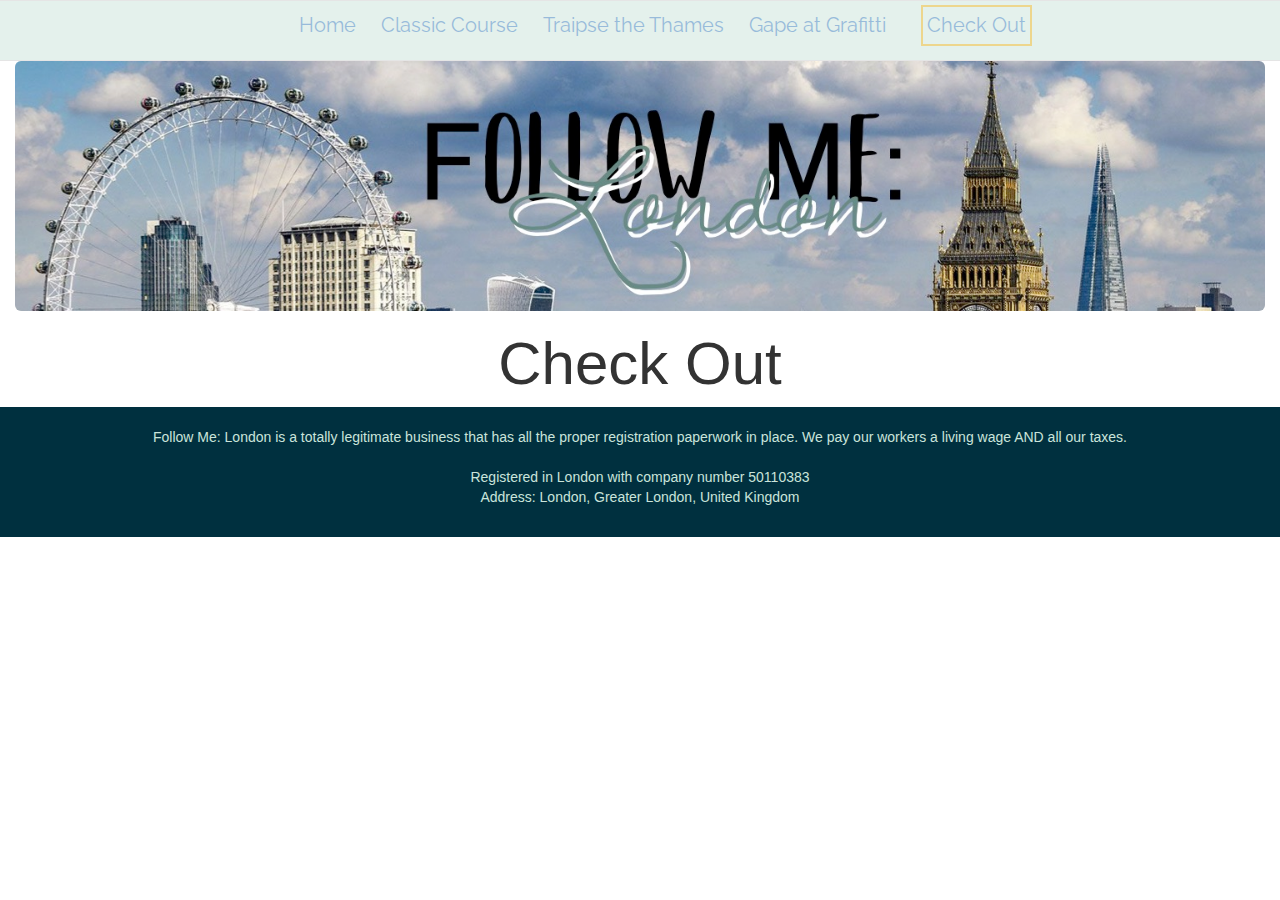
==== checkout.html @ 7f300063 "Links" ====
<!DOCTYPE html>
<html>

  <head>
    <title>Explore London!</title>
    <meta charset="utf-8">
    <meta name="viewport" content="width=device-width, initial-scale=1">
    <link rel="stylesheet" type="text/css" href="styles/main.css">
    <script src="https://ajax.googleapis.com/ajax/libs/jquery/1.12.4/jquery.min.js"></script>
    <script src="js/bootstrap.min.js"></script>
    <link href="https://fonts.googleapis.com/css?family=Raleway" rel="stylesheet">
    <link href='css/bootstrap.css' rel='stylesheet'>
    <link rel="stylesheet" type="text/css" href="styles/main.css">
    <meta name="viewport" content="width=device-width, initial-scale=1, maximum-scale=1, user-scalable=no">
  </head>

  <header>

    <div class=nav>
      <ul>
        <li><a rel="noopener noreferrer" href="index.html">Home</a></li>
        <li><a rel="noopener noreferrer" href="Tour1.html">Classic Course</a></li>
        <li><a rel="noopener noreferrer" href="Tour2.html">Traipse the Thames</a></li>
        <li><a rel="noopener noreferrer" href="Tour3.html">Gape at Grafitti</a></li>
        <li><a rel="noopener noreferrer" href="Checkout.html"><a style="border:2px; border-style:solid; border-color:#DCAE1D; padding: 0.2em;">Check Out</a></li>
      </ul>
    </div>

    <div class="container mycontainer">
      <img src="images/bannertours.jpg" alt="mainbanner" class="img-rounded" style="width:100%;">
    </div>

  </header>

<h1>Check Out</h1>


<body>

<div class="footee">
  <br>
  <p>Follow Me: London is a totally legitimate business that has all the proper registration paperwork in place. We pay our workers a living wage AND all our taxes.<br><br>Registered in London with company number 50110383<br>Address: London, Greater London, United Kingdom</p>
  <br>
</div>

</body>
---- styles/main.css ----
.nav{
    background-color: #CAE4DB;
    border: 1px solid #ccc;
    border-width: 1px 0;
    list-style: none;
    margin: 0;
    padding: 0;
    text-align: center;
    font-family: 'Raleway', sans-serif;
    color: #00303F;
    font-size: 20px;
    opacity: 50%;
}

.nav li{
    display: inline;
}
.nav a{
    display: inline-block;
    padding: 10px;
}

.mycontainer {
    position: relative;
    width: 100%;
  }

  .title {
    position: absolute;
    top: 16px;
    left: 50%;
    transform: translate(-50%, 0%);
    text-align: center;
    color: red;
    font-family: 'Raleway', sans-serif;
    font-size: 40px;
    width: 100%;
  }

.intro {
  text-align: center;
  font-family: 'Raleway', sans-serif;
  font-size: 20px;
}

h1 {
  text-align: center;
  font-size: 60px;
}

h2 {
  text-align: center;
  font-family: 'Raleway', sans-serif;
  font-size: 40px;
}

.testcolumn {
    float: left;
    width: 33.33%;
    padding: 30px;
    font-family: 'Raleway', sans-serif;
    text-align: center;
}

.products {
    text-align: center;
}

.line1 {
  background-color: #cfc;
  border: 1px solid #7A9D96;
}
}

.testimonials {
    text-align: center;
    background-color: #cfc;
    border: 1px solid green;
}

.column1 {
    float: left;
    width: 33.3%;
    padding-left: 30px;
    padding-right: 30px;
}

.photos1 {
    position: relative;
    width: auto;
    height: auto;
}

.modal {
  font-family: 'Raleway', sans-serif;
    /*inside of modal*/
}

.btn-primary {
  font-family: 'Raleway', sans-serif; bold;
  color: #00303F;
  padding: 30px;
  background-color: #7A9D96;
  font-size: 15px;
}

.btn btn-primary {
  font-family: 'Comfortaa';
}

.btn-group {
  padding: 30px;
}

.blank {
  color: red;
}

.footee {
  text-align: center;
  background-color: #00303F;
  color: #CAE4DB
}

.tourdetails {
  text-align: center;
}
---- styles/main.css ----
.nav{
    background-color: #CAE4DB;
    border: 1px solid #ccc;
    border-width: 1px 0;
    list-style: none;
    margin: 0;
    padding: 0;
    text-align: center;
    font-family: 'Raleway', sans-serif;
    color: #00303F;
    font-size: 20px;
    opacity: 50%;
}

.nav li{
    display: inline;
}
.nav a{
    display: inline-block;
    padding: 10px;
}

.mycontainer {
    position: relative;
    width: 100%;
  }

  .title {
    position: absolute;
    top: 16px;
    left: 50%;
    transform: translate(-50%, 0%);
    text-align: center;
    color: red;
    font-family: 'Raleway', sans-serif;
    font-size: 40px;
    width: 100%;
  }

.intro {
  text-align: center;
  font-family: 'Raleway', sans-serif;
  font-size: 20px;
}

h1 {
  text-align: center;
  font-size: 60px;
}

h2 {
  text-align: center;
  font-family: 'Raleway', sans-serif;
  font-size: 40px;
}

.testcolumn {
    float: left;
    width: 33.33%;
    padding: 30px;
    font-family: 'Raleway', sans-serif;
    text-align: center;
}

.products {
    text-align: center;
}

.line1 {
  background-color: #cfc;
  border: 1px solid #7A9D96;
}
}

.testimonials {
    text-align: center;
    background-color: #cfc;
    border: 1px solid green;
}

.column1 {
    float: left;
    width: 33.3%;
    padding-left: 30px;
    padding-right: 30px;
}

.photos1 {
    position: relative;
    width: auto;
    height: auto;
}

.modal {
  font-family: 'Raleway', sans-serif;
    /*inside of modal*/
}

.btn-primary {
  font-family: 'Raleway', sans-serif; bold;
  color: #00303F;
  padding: 30px;
  background-color: #7A9D96;
  font-size: 15px;
}

.btn btn-primary {
  font-family: 'Comfortaa';
}

.btn-group {
  padding: 30px;
}

.blank {
  color: red;
}

.footee {
  text-align: center;
  background-color: #00303F;
  color: #CAE4DB
}

.tourdetails {
  text-align: center;
}
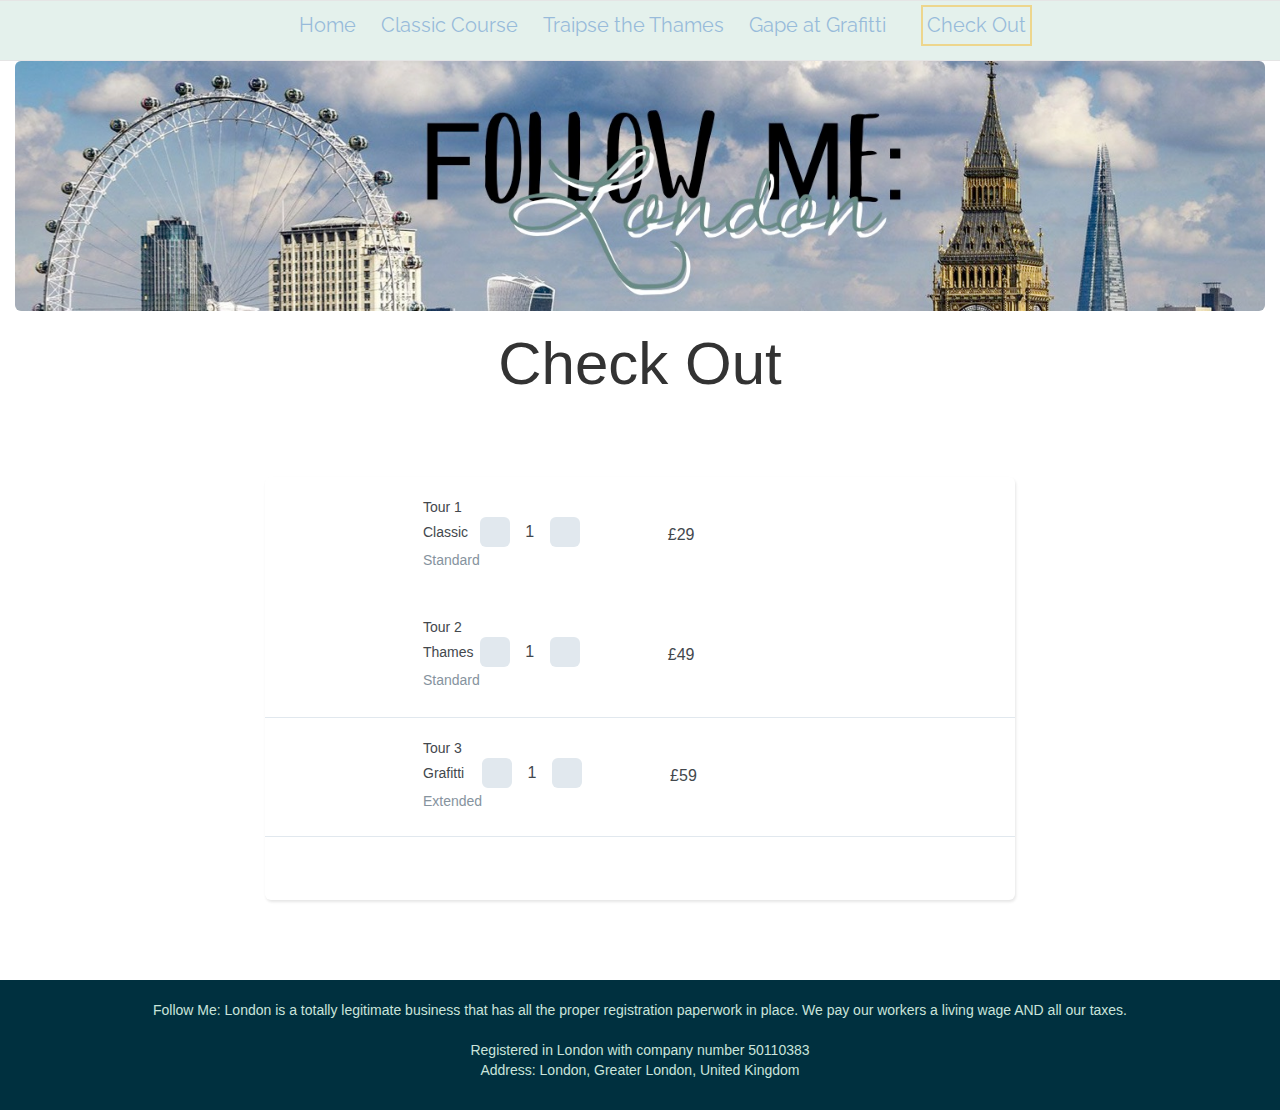
==== commit c63e97e3: "Checkout" ====
--- a/checkout.html
+++ b/checkout.html
@@ -5,12 +5,12 @@
     <title>Explore London!</title>
     <meta charset="utf-8">
     <meta name="viewport" content="width=device-width, initial-scale=1">
-    <link rel="stylesheet" type="text/css" href="styles/main.css">
+    <link rel="stylesheet" type="text/css" href="styles/cart.css">
     <script src="https://ajax.googleapis.com/ajax/libs/jquery/1.12.4/jquery.min.js"></script>
     <script src="js/bootstrap.min.js"></script>
     <link href="https://fonts.googleapis.com/css?family=Raleway" rel="stylesheet">
     <link href='css/bootstrap.css' rel='stylesheet'>
-    <link rel="stylesheet" type="text/css" href="styles/main.css">
+    <link rel="stylesheet" type="text/css" href="styles/cart.css">
     <meta name="viewport" content="width=device-width, initial-scale=1, maximum-scale=1, user-scalable=no">
   </head>
 
@@ -34,6 +34,99 @@
 
 <h1>Check Out</h1>
 
+<div class="shopping-cart">
+
+
+  <!-- Product #1 -->
+  <div class="item">
+    <div class="buttonz">
+      <span class="delete-btn"></span>
+      <span class="like-btn"></span>
+    </div>
+
+    <div class="image">
+      <img src="item-1.png" alt="" />
+    </div>
+
+    <div class="description">
+      <span>Tour 1</span>
+      <span>Classic</span>
+      <span>Standard</span>
+    </div>
+
+    <div class="quantity">
+      <button class="plus-btn" type="button" name="button">
+        <img src="plus.svg" alt="" />
+      </button>
+      <input type="text" name="name" value="1">
+      <button class="minus-btn" type="button" name="button">
+        <img src="minus.svg" alt="" />
+      </button>
+    </div>
+
+    <div class="total-price">£29</div>
+  </div>
+
+  <!-- Product #2 -->
+  <div class="item">
+    <div class="buttonz">
+      <span class="delete-btn"></span>
+      <span class="like-btn"></span>
+    </div>
+
+    <div class="image">
+      <img src="item-2.png" alt=""/>
+    </div>
+
+    <div class="description">
+      <span>Tour 2</span>
+      <span>Thames</span>
+      <span>Standard</span>
+    </div>
+
+    <div class="quantity">
+      <button class="plus-btn" type="button" name="button">
+        <img src="plus.svg" alt="" />
+      </button>
+      <input type="text" name="name" value="1">
+      <button class="minus-btn" type="button" name="button">
+        <img src="minus.svg" alt="" />
+      </button>
+    </div>
+
+    <div class="total-price">£49</div>
+  </div>
+
+  <!-- Product #3 -->
+  <div class="item">
+    <div class="buttonz">
+      <span class="delete-btn"></span>
+      <span class="like-btn"></span>
+    </div>
+
+    <div class="image">
+      <img src="item-3.png" alt="" />
+    </div>
+
+    <div class="description">
+      <span>Tour 3</span>
+      <span>Grafitti</span>
+      <span>Extended</span>
+    </div>
+
+    <div class="quantity">
+      <button class="plus-btn" type="button" name="button">
+        <img src="plus.svg" alt="" />
+      </button>
+      <input type="text" name="name" value="1">
+      <button class="minus-btn" type="button" name="button">
+        <img src="minus.svg" alt="" />
+      </button>
+    </div>
+
+    <div class="total-price">£59</div>
+  </div>
+</div>
 
 <body>
 
--- a/styles/cart.css
+++ b/styles/cart.css
@@ -0,0 +1,307 @@
+.nav{
+    background-color: #CAE4DB;
+    border: 1px solid #ccc;
+    border-width: 1px 0;
+    list-style: none;
+    margin: 0;
+    padding: 0;
+    text-align: center;
+    font-family: 'Raleway', sans-serif;
+    color: #00303F;
+    font-size: 20px;
+    opacity: 50%;
+}
+
+.nav li{
+    display: inline;
+}
+.nav a{
+    display: inline-block;
+    padding: 10px;
+}
+
+.mycontainer {
+    position: relative;
+    width: 100%;
+  }
+
+  .title {
+    position: absolute;
+    top: 16px;
+    left: 50%;
+    transform: translate(-50%, 0%);
+    text-align: center;
+    color: red;
+    font-family: 'Raleway', sans-serif;
+    font-size: 40px;
+    width: 100%;
+  }
+
+.intro {
+  text-align: center;
+  font-family: 'Raleway', sans-serif;
+  font-size: 20px;
+}
+
+h1 {
+  text-align: center;
+  font-size: 60px;
+}
+
+h2 {
+  text-align: center;
+  font-family: 'Raleway', sans-serif;
+  font-size: 40px;
+}
+
+.testcolumn {
+    float: left;
+    width: 33.33%;
+    padding: 30px;
+    font-family: 'Raleway', sans-serif;
+    text-align: center;
+}
+
+.products {
+    text-align: center;
+}
+
+.line1 {
+  background-color: #cfc;
+  border: 1px solid #7A9D96;
+}
+}
+
+.testimonials {
+    text-align: center;
+    background-color: #cfc;
+    border: 1px solid green;
+}
+
+.column1 {
+    float: left;
+    width: 33.3%;
+    padding-left: 30px;
+    padding-right: 30px;
+}
+
+.photos1 {
+    position: relative;
+    width: auto;
+    height: auto;
+}
+
+.modal {
+  font-family: 'Raleway', sans-serif;
+    /*inside of modal*/
+}
+
+.btn-primary {
+  font-family: 'Raleway', sans-serif; bold;
+  color: #00303F;
+  padding: 30px;
+  background-color: #7A9D96;
+  font-size: 15px;
+}
+
+.btn btn-primary {
+  font-family: 'Comfortaa';
+}
+
+.btn-group {
+  padding: 30px;
+}
+
+.blank {
+  color: red;
+}
+
+.footee {
+  text-align: center;
+  background-color: #00303F;
+  color: #CAE4DB
+}
+
+.tourdetails {
+  text-align: center;
+}
+
+* {
+  box-sizing: border-box;
+}
+
+html,
+body {
+  width: 100%;
+  height: 100%;
+  margin: 0;
+  font-family: 'Roboto', sans-serif;
+}
+
+.shopping-cart {
+  width: 750px;
+  height: 423px;
+  margin: 80px auto;
+  background: #FFFFFF;
+  box-shadow: 1px 2px 3px 0px rgba(0,0,0,0.10);
+  border-radius: 6px;
+
+  display: flex;
+  flex-direction: column;
+}
+
+.title {
+  height: 60px;
+  border-bottom: 1px solid #E1E8EE;
+  padding: 20px 30px;
+  color: #5E6977;
+  font-size: 18px;
+  font-weight: 400;
+}
+
+.item {
+  padding: 20px 30px;
+  height: 120px;
+  display: flex;
+}
+
+.item:nth-child(3) {
+  border-top:  1px solid #E1E8EE;
+  border-bottom:  1px solid #E1E8EE;
+}
+
+.buttonz {
+  position: relative;
+  padding-top: 30px;
+  margin-right: 60px;
+}
+.delete-btn,
+.like-btn {
+  display: inline-block;
+  Cursor: pointer;
+}
+.delete-btn {
+  width: 18px;
+  height: 17px;
+  background: url(&quot;delete-icn.svg&quot;) no-repeat center;
+}
+
+.like-btn {
+  position: absolute;
+  top: 9px;
+  left: 15px;
+  background: url('twitter-heart.png');
+  width: 60px;
+  height: 60px;
+  background-size: 2900%;
+  background-repeat: no-repeat;
+}
+
+.is-active {
+  animation-name: animate;
+  animation-duration: .8s;
+  animation-iteration-count: 1;
+  animation-timing-function: steps(28);
+  animation-fill-mode: forwards;
+}
+
+@keyframes animate {
+  0%   { background-position: left;  }
+  50%  { background-position: right; }
+  100% { background-position: right; }
+}
+
+.image {
+  margin-right: 50px;
+}
+
+Let’s add some basic style to  product name and description.
+.description {
+  padding-top: 10px;
+  margin-right: 60px;
+  width: 115px;
+}
+
+.description span {
+  display: block;
+  font-size: 14px;
+  color: #43484D;
+  font-weight: 400;
+}
+
+.description span:first-child {
+  margin-bottom: 5px;
+}
+.description span:last-child {
+  font-weight: 300;
+  margin-top: 8px;
+  color: #86939E;
+}
+
+.quantity {
+  padding-top: 20px;
+  margin-right: 60px;
+}
+.quantity input {
+  -webkit-appearance: none;
+  border: none;
+  text-align: center;
+  width: 32px;
+  font-size: 16px;
+  color: #43484D;
+  font-weight: 300;
+}
+
+button[class*=btn] {
+  width: 30px;
+  height: 30px;
+  background-color: #E1E8EE;
+  border-radius: 6px;
+  border: none;
+  cursor: pointer;
+}
+.minus-btn img {
+  margin-bottom: 3px;
+}
+.plus-btn img {
+  margin-top: 2px;
+}
+
+button:focus,
+input:focus {
+  outline:0;
+}
+
+.total-price {
+  width: 83px;
+  padding-top: 27px;
+  text-align: center;
+  font-size: 16px;
+  color: #43484D;
+  font-weight: 300;
+}
+
+@media (max-width: 800px) {
+  .shopping-cart {
+    width: 100%;
+    height: auto;
+    overflow: hidden;
+  }
+  .item {
+    height: auto;
+    flex-wrap: wrap;
+    justify-content: center;
+  }
+  .image img {
+    width: 50%;
+  }
+  .image,
+  .quantity,
+  .description {
+    width: 100%;
+    text-align: center;
+    margin: 6px 0;
+  }
+  .buttons {
+    margin-right: 20px;
+  }
--- a/styles/cart.css
+++ b/styles/cart.css
@@ -0,0 +1,307 @@
+.nav{
+    background-color: #CAE4DB;
+    border: 1px solid #ccc;
+    border-width: 1px 0;
+    list-style: none;
+    margin: 0;
+    padding: 0;
+    text-align: center;
+    font-family: 'Raleway', sans-serif;
+    color: #00303F;
+    font-size: 20px;
+    opacity: 50%;
+}
+
+.nav li{
+    display: inline;
+}
+.nav a{
+    display: inline-block;
+    padding: 10px;
+}
+
+.mycontainer {
+    position: relative;
+    width: 100%;
+  }
+
+  .title {
+    position: absolute;
+    top: 16px;
+    left: 50%;
+    transform: translate(-50%, 0%);
+    text-align: center;
+    color: red;
+    font-family: 'Raleway', sans-serif;
+    font-size: 40px;
+    width: 100%;
+  }
+
+.intro {
+  text-align: center;
+  font-family: 'Raleway', sans-serif;
+  font-size: 20px;
+}
+
+h1 {
+  text-align: center;
+  font-size: 60px;
+}
+
+h2 {
+  text-align: center;
+  font-family: 'Raleway', sans-serif;
+  font-size: 40px;
+}
+
+.testcolumn {
+    float: left;
+    width: 33.33%;
+    padding: 30px;
+    font-family: 'Raleway', sans-serif;
+    text-align: center;
+}
+
+.products {
+    text-align: center;
+}
+
+.line1 {
+  background-color: #cfc;
+  border: 1px solid #7A9D96;
+}
+}
+
+.testimonials {
+    text-align: center;
+    background-color: #cfc;
+    border: 1px solid green;
+}
+
+.column1 {
+    float: left;
+    width: 33.3%;
+    padding-left: 30px;
+    padding-right: 30px;
+}
+
+.photos1 {
+    position: relative;
+    width: auto;
+    height: auto;
+}
+
+.modal {
+  font-family: 'Raleway', sans-serif;
+    /*inside of modal*/
+}
+
+.btn-primary {
+  font-family: 'Raleway', sans-serif; bold;
+  color: #00303F;
+  padding: 30px;
+  background-color: #7A9D96;
+  font-size: 15px;
+}
+
+.btn btn-primary {
+  font-family: 'Comfortaa';
+}
+
+.btn-group {
+  padding: 30px;
+}
+
+.blank {
+  color: red;
+}
+
+.footee {
+  text-align: center;
+  background-color: #00303F;
+  color: #CAE4DB
+}
+
+.tourdetails {
+  text-align: center;
+}
+
+* {
+  box-sizing: border-box;
+}
+
+html,
+body {
+  width: 100%;
+  height: 100%;
+  margin: 0;
+  font-family: 'Roboto', sans-serif;
+}
+
+.shopping-cart {
+  width: 750px;
+  height: 423px;
+  margin: 80px auto;
+  background: #FFFFFF;
+  box-shadow: 1px 2px 3px 0px rgba(0,0,0,0.10);
+  border-radius: 6px;
+
+  display: flex;
+  flex-direction: column;
+}
+
+.title {
+  height: 60px;
+  border-bottom: 1px solid #E1E8EE;
+  padding: 20px 30px;
+  color: #5E6977;
+  font-size: 18px;
+  font-weight: 400;
+}
+
+.item {
+  padding: 20px 30px;
+  height: 120px;
+  display: flex;
+}
+
+.item:nth-child(3) {
+  border-top:  1px solid #E1E8EE;
+  border-bottom:  1px solid #E1E8EE;
+}
+
+.buttonz {
+  position: relative;
+  padding-top: 30px;
+  margin-right: 60px;
+}
+.delete-btn,
+.like-btn {
+  display: inline-block;
+  Cursor: pointer;
+}
+.delete-btn {
+  width: 18px;
+  height: 17px;
+  background: url(&quot;delete-icn.svg&quot;) no-repeat center;
+}
+
+.like-btn {
+  position: absolute;
+  top: 9px;
+  left: 15px;
+  background: url('twitter-heart.png');
+  width: 60px;
+  height: 60px;
+  background-size: 2900%;
+  background-repeat: no-repeat;
+}
+
+.is-active {
+  animation-name: animate;
+  animation-duration: .8s;
+  animation-iteration-count: 1;
+  animation-timing-function: steps(28);
+  animation-fill-mode: forwards;
+}
+
+@keyframes animate {
+  0%   { background-position: left;  }
+  50%  { background-position: right; }
+  100% { background-position: right; }
+}
+
+.image {
+  margin-right: 50px;
+}
+
+Let’s add some basic style to  product name and description.
+.description {
+  padding-top: 10px;
+  margin-right: 60px;
+  width: 115px;
+}
+
+.description span {
+  display: block;
+  font-size: 14px;
+  color: #43484D;
+  font-weight: 400;
+}
+
+.description span:first-child {
+  margin-bottom: 5px;
+}
+.description span:last-child {
+  font-weight: 300;
+  margin-top: 8px;
+  color: #86939E;
+}
+
+.quantity {
+  padding-top: 20px;
+  margin-right: 60px;
+}
+.quantity input {
+  -webkit-appearance: none;
+  border: none;
+  text-align: center;
+  width: 32px;
+  font-size: 16px;
+  color: #43484D;
+  font-weight: 300;
+}
+
+button[class*=btn] {
+  width: 30px;
+  height: 30px;
+  background-color: #E1E8EE;
+  border-radius: 6px;
+  border: none;
+  cursor: pointer;
+}
+.minus-btn img {
+  margin-bottom: 3px;
+}
+.plus-btn img {
+  margin-top: 2px;
+}
+
+button:focus,
+input:focus {
+  outline:0;
+}
+
+.total-price {
+  width: 83px;
+  padding-top: 27px;
+  text-align: center;
+  font-size: 16px;
+  color: #43484D;
+  font-weight: 300;
+}
+
+@media (max-width: 800px) {
+  .shopping-cart {
+    width: 100%;
+    height: auto;
+    overflow: hidden;
+  }
+  .item {
+    height: auto;
+    flex-wrap: wrap;
+    justify-content: center;
+  }
+  .image img {
+    width: 50%;
+  }
+  .image,
+  .quantity,
+  .description {
+    width: 100%;
+    text-align: center;
+    margin: 6px 0;
+  }
+  .buttons {
+    margin-right: 20px;
+  }
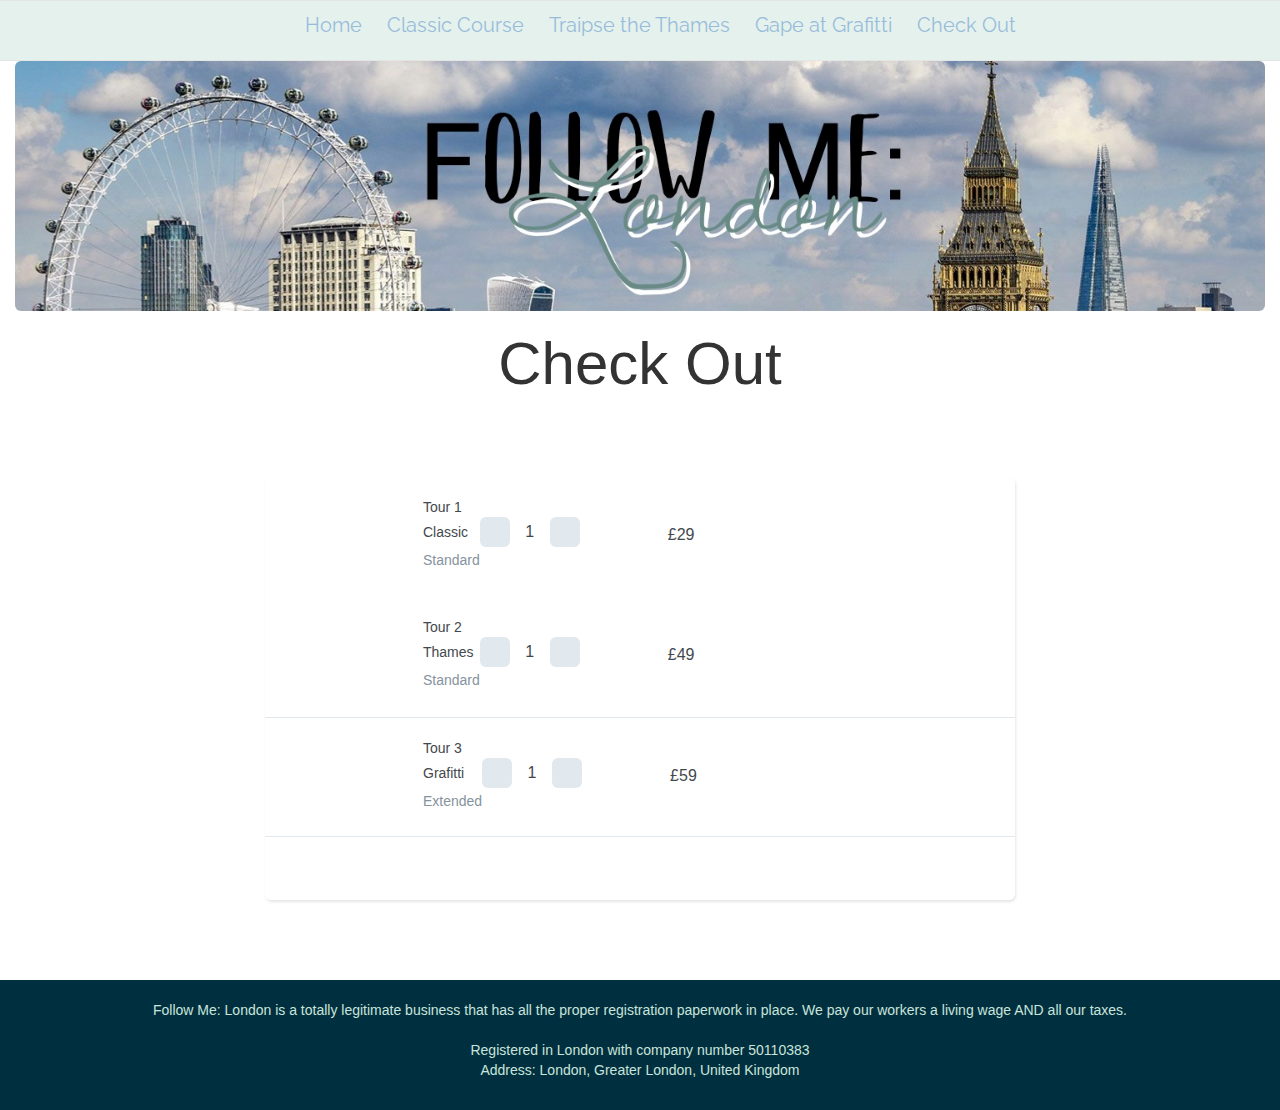
==== commit 77c06c7f: "Update checkout.html" ====
--- a/checkout.html
+++ b/checkout.html
@@ -22,7 +22,7 @@
         <li><a rel="noopener noreferrer" href="Tour1.html">Classic Course</a></li>
         <li><a rel="noopener noreferrer" href="Tour2.html">Traipse the Thames</a></li>
         <li><a rel="noopener noreferrer" href="Tour3.html">Gape at Grafitti</a></li>
-        <li><a rel="noopener noreferrer" href="Checkout.html"><a style="border:2px; border-style:solid; border-color:#DCAE1D; padding: 0.2em;">Check Out</a></li>
+        <li><a rel="noopener noreferrer" href="Checkout.html">Check Out</a></li>
       </ul>
     </div>
 
@@ -35,7 +35,6 @@
 <h1>Check Out</h1>
 
 <div class="shopping-cart">
-
 
   <!-- Product #1 -->
   <div class="item">
--- a/styles/cart.css
+++ b/styles/cart.css
@@ -23,7 +23,7 @@
 .mycontainer {
     position: relative;
     width: 100%;
-  }
+}
 
   .title {
     position: absolute;
@@ -35,7 +35,7 @@
     font-family: 'Raleway', sans-serif;
     font-size: 40px;
     width: 100%;
-  }
+}
 
 .intro {
   text-align: center;
@@ -175,11 +175,13 @@
   padding-top: 30px;
   margin-right: 60px;
 }
+
 .delete-btn,
 .like-btn {
   display: inline-block;
   Cursor: pointer;
 }
+
 .delete-btn {
   width: 18px;
   height: 17px;
@@ -242,6 +244,7 @@
   padding-top: 20px;
   margin-right: 60px;
 }
+
 .quantity input {
   -webkit-appearance: none;
   border: none;
@@ -260,9 +263,11 @@
   border: none;
   cursor: pointer;
 }
+
 .minus-btn img {
   margin-bottom: 3px;
 }
+
 .plus-btn img {
   margin-top: 2px;
 }
@@ -286,22 +291,26 @@
     width: 100%;
     height: auto;
     overflow: hidden;
-  }
+}
+
   .item {
     height: auto;
     flex-wrap: wrap;
     justify-content: center;
-  }
+}
+
   .image img {
     width: 50%;
-  }
+}
+
   .image,
   .quantity,
   .description {
     width: 100%;
     text-align: center;
     margin: 6px 0;
-  }
+}
+
   .buttons {
     margin-right: 20px;
-  }
+}
--- a/styles/cart.css
+++ b/styles/cart.css
@@ -23,7 +23,7 @@
 .mycontainer {
     position: relative;
     width: 100%;
-  }
+}
 
   .title {
     position: absolute;
@@ -35,7 +35,7 @@
     font-family: 'Raleway', sans-serif;
     font-size: 40px;
     width: 100%;
-  }
+}
 
 .intro {
   text-align: center;
@@ -175,11 +175,13 @@
   padding-top: 30px;
   margin-right: 60px;
 }
+
 .delete-btn,
 .like-btn {
   display: inline-block;
   Cursor: pointer;
 }
+
 .delete-btn {
   width: 18px;
   height: 17px;
@@ -242,6 +244,7 @@
   padding-top: 20px;
   margin-right: 60px;
 }
+
 .quantity input {
   -webkit-appearance: none;
   border: none;
@@ -260,9 +263,11 @@
   border: none;
   cursor: pointer;
 }
+
 .minus-btn img {
   margin-bottom: 3px;
 }
+
 .plus-btn img {
   margin-top: 2px;
 }
@@ -286,22 +291,26 @@
     width: 100%;
     height: auto;
     overflow: hidden;
-  }
+}
+
   .item {
     height: auto;
     flex-wrap: wrap;
     justify-content: center;
-  }
+}
+
   .image img {
     width: 50%;
-  }
+}
+
   .image,
   .quantity,
   .description {
     width: 100%;
     text-align: center;
     margin: 6px 0;
-  }
+}
+
   .buttons {
     margin-right: 20px;
-  }
+}
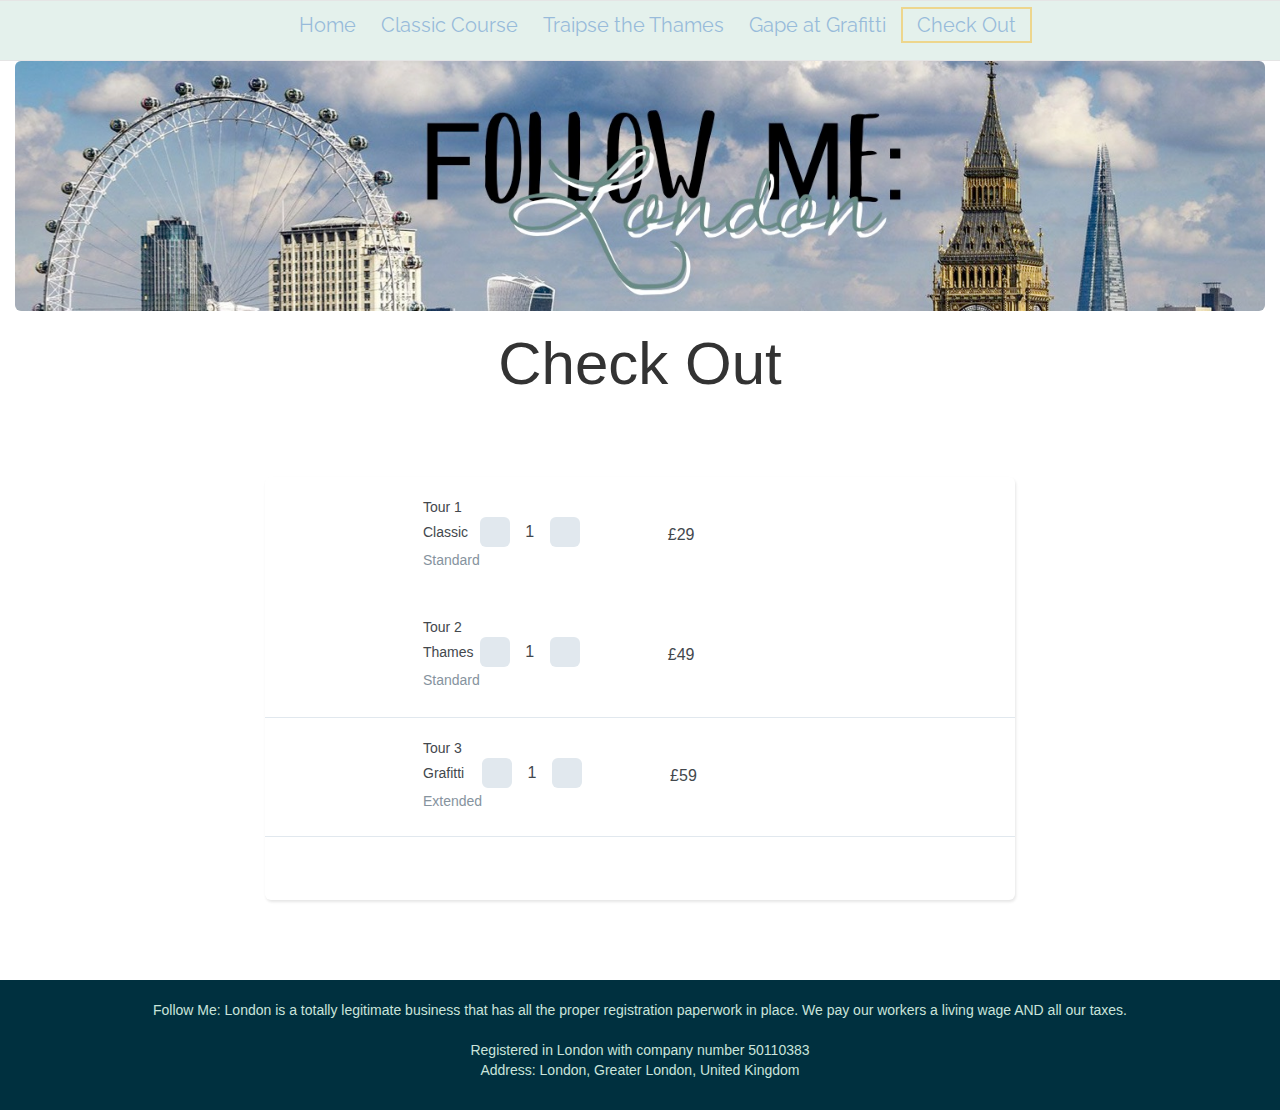
==== commit 170ab8cd: "checkout linked fixed" ====
--- a/checkout.html
+++ b/checkout.html
@@ -10,7 +10,7 @@
     <script src="js/bootstrap.min.js"></script>
     <link href="https://fonts.googleapis.com/css?family=Raleway" rel="stylesheet">
     <link href='css/bootstrap.css' rel='stylesheet'>
-    <link rel="stylesheet" type="text/css" href="styles/cart.css">
+    <link rel="stylesheet" type="text/css" href="styles/main.css">
     <meta name="viewport" content="width=device-width, initial-scale=1, maximum-scale=1, user-scalable=no">
   </head>
 
@@ -22,7 +22,7 @@
         <li><a rel="noopener noreferrer" href="Tour1.html">Classic Course</a></li>
         <li><a rel="noopener noreferrer" href="Tour2.html">Traipse the Thames</a></li>
         <li><a rel="noopener noreferrer" href="Tour3.html">Gape at Grafitti</a></li>
-        <li><a rel="noopener noreferrer" href="Checkout.html">Check Out</a></li>
+        <li><span class=checkout><a rel="noopener noreferrer" href="Checkout.html">Check Out</a></span></li>
       </ul>
     </div>
 
--- a/styles/main.css
+++ b/styles/main.css
@@ -0,0 +1,134 @@
+.nav{
+    background-color: #CAE4DB;
+    border: 1px solid #ccc;
+    border-width: 1px 0;
+    list-style: none;
+    margin: 0;
+    padding: 0;
+    text-align: center;
+    font-family: 'Raleway', sans-serif;
+    color: #00303F;
+    font-size: 20px;
+    opacity: 50%;
+}
+
+.nav li{
+    display: inline;
+}
+
+.nav a{
+    display: inline-block;
+    padding: 10px;
+}
+
+.mycontainer {
+    position: relative;
+    width: 100%;
+}
+
+.title {
+    position: absolute;
+    top: 16px;
+    left: 50%;
+    transform: translate(-50%, 0%);
+    text-align: center;
+    color: red;
+    font-family: 'Raleway', sans-serif;
+    font-size: 40px;
+    width: 100%;
+}
+
+.intro {
+  text-align: center;
+  font-family: 'Raleway', sans-serif;
+  font-size: 20px;
+}
+
+h1 {
+  text-align: center;
+  font-size: 60px;
+}
+
+h2 {
+  text-align: center;
+  font-family: 'Raleway', sans-serif;
+  font-size: 40px;
+}
+
+.testcolumn {
+    float: left;
+    width: 33.33%;
+    padding: 30px;
+    font-family: 'Raleway', sans-serif;
+    text-align: center;
+}
+
+.products {
+    text-align: center;
+}
+
+.line1 {
+  background-color: #cfc;
+  border: 1px solid #7A9D96;
+}
+
+.testimonials {
+    text-align: center;
+    background-color: #cfc;
+    border: 1px solid green;
+}
+
+.column1 {
+    float: left;
+    width: 33.3%;
+    padding-left: 30px;
+    padding-right: 30px;
+}
+
+.photos1 {
+    position: relative;
+    width: auto;
+    height: auto;
+}
+
+.modal {
+  font-family: 'Raleway', sans-serif;
+    /*inside of modal*/
+}
+
+.btn-primary {
+  font-family: 'Raleway', sans-serif; bold;
+  color: #00303F;
+  padding: 30px;
+  background-color: #7A9D96;
+  font-size: 15px;
+}
+
+.btn btn-primary {
+  font-family: 'Comfortaa';
+}
+
+.btn-group {
+  padding: 30px;
+}
+
+.blank {
+  color: red;
+}
+
+.footee {
+  text-align: center;
+  background-color: #00303F;
+  color: #CAE4DB
+}
+
+.tourdetails {
+  text-align: center;
+}
+
+.checkout {
+  border:2px;
+  border-style:solid;
+  border-color:#DCAE1D;
+  padding: 0.2em;
+}
